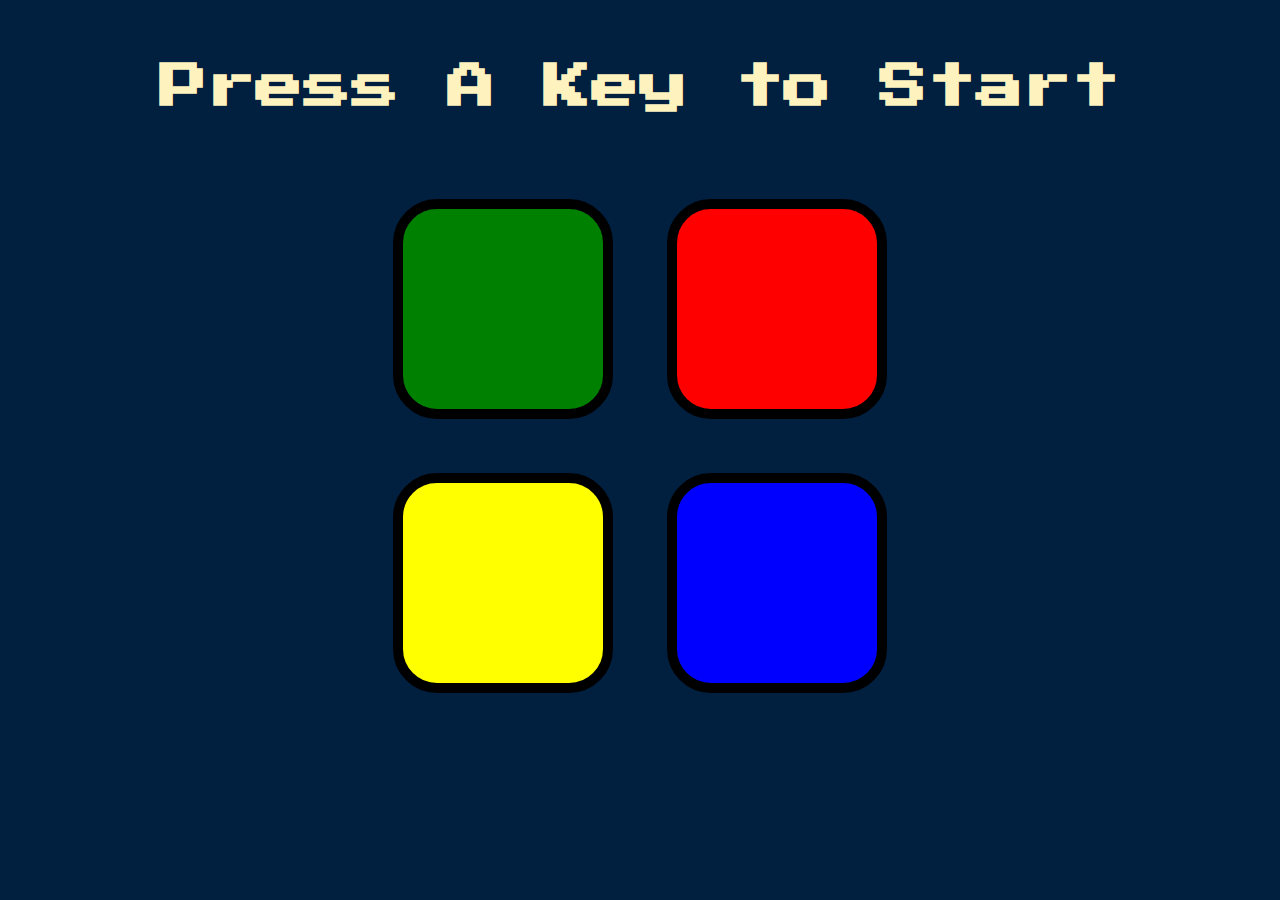
==== Simon Game Challenge/index.html @ dcfaaf2a "Adding new project folder Simon Game Challenge" ====
<!DOCTYPE html>
<html lang="en" dir="ltr">

<head>
  <meta charset="utf-8">
  <title>Simon</title>
  <link rel="stylesheet" href="styles.css">
  <link href="https://fonts.googleapis.com/css?family=Press+Start+2P" rel="stylesheet">
</head>

<body>
  <h1 id="level-title">Press A Key to Start</h1>
  <div class="container">
    <div lass="row">

      <div type="button" id="green" class="btn green">

      </div>

      <div type="button" id="red" class="btn red">

      </div>
    </div>

    <div class="row">

      <div type="button" id="yellow" class="btn yellow">

      </div>
      <div type="button" id="blue" class="btn blue">

      </div>

    </div>

  </div>


</body>

</html>
---- Simon Game Challenge/styles.css ----
body {
  text-align: center;
  background-color: #011F3F;
}

#level-title {
  font-family: 'Press Start 2P', cursive;
  font-size: 3rem;
  margin:  5%;
  color: #FEF2BF;
}

.container {
  display: block;
  width: 50%;
  margin: auto;

}

.btn {
  margin: 25px;
  display: inline-block;
  height: 200px;
  width: 200px;
  border: 10px solid black;
  border-radius: 20%;
}

.game-over {
  background-color: red;
  opacity: 0.8;
}

.red {
  background-color: red;
}

.green {
  background-color: green;
}

.blue {
  background-color: blue;
}

.yellow {
  background-color: yellow;
}

.pressed {
  box-shadow: 0 0 20px white;
  background-color: grey;
}
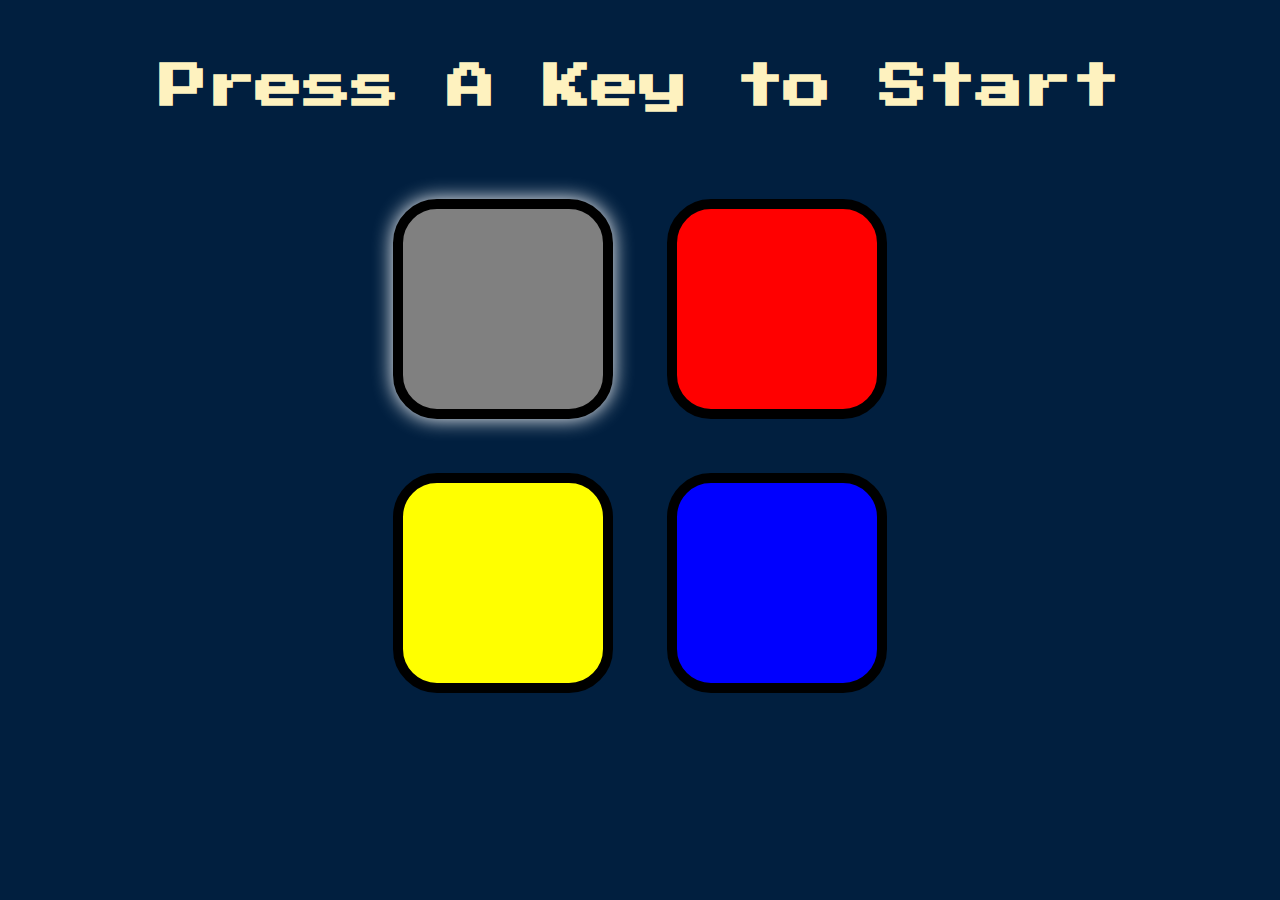
==== commit 0ef13c9b: "Creating game logic variables" ====
--- a/Simon Game Challenge/index.html
+++ b/Simon Game Challenge/index.html
@@ -34,8 +34,8 @@
     </div>
 
   </div>
-
-
+  <script src="https://ajax.googleapis.com/ajax/libs/jquery/3.7.1/jquery.min.js"></script> <!--Linking jQuery-->
+  <script src="index.js"></script>
 </body>
 
 </html>
